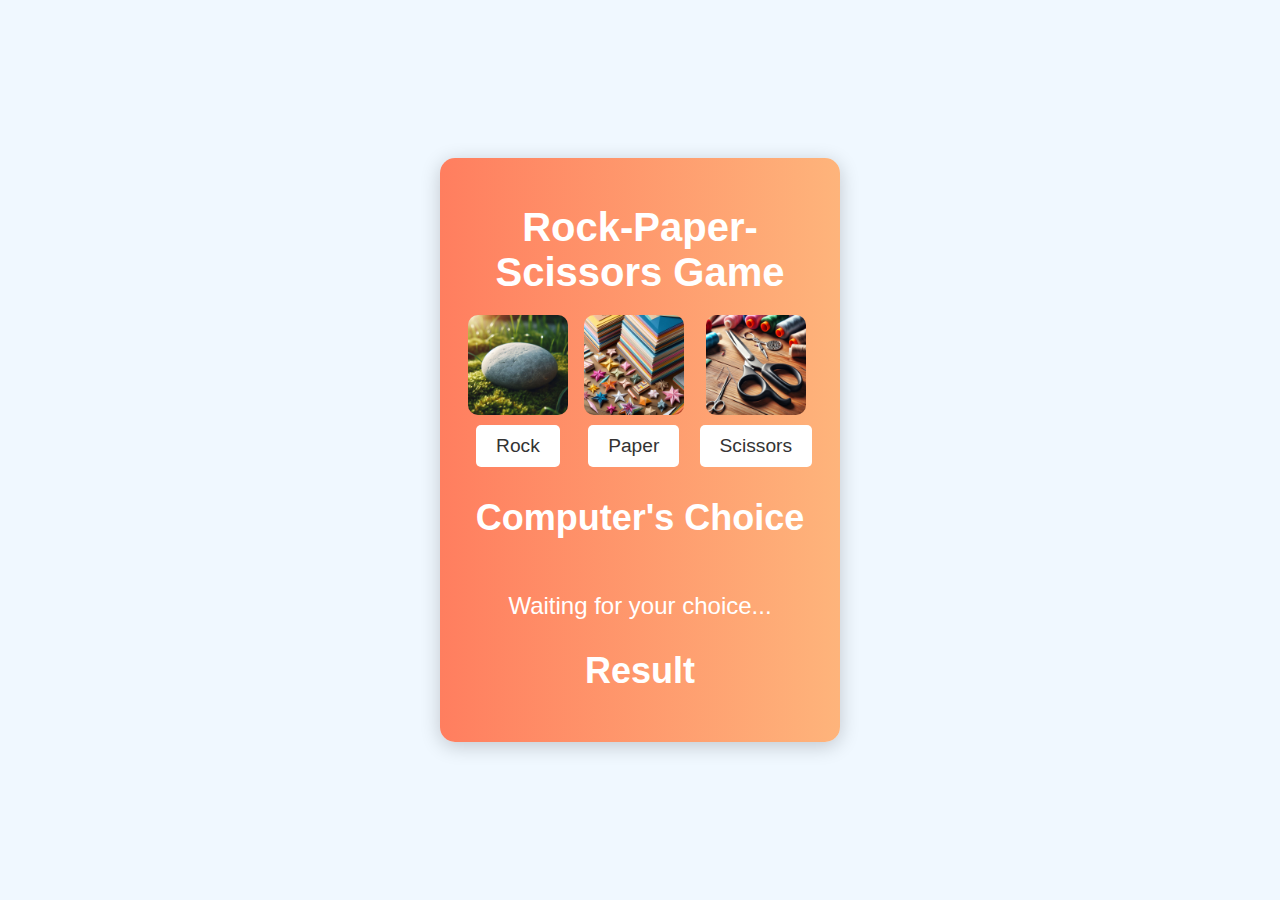
==== src/main/resources/static/index.html @ 53f6a462 "Initial commit" ====
<!-- Definiert den Dokumenttyp und legt die Sprache fest -->
<!-- Определяет тип документа и язык -->
<!DOCTYPE html>
<html lang="en">
<head>
    <!-- Definiert den Zeichensatz für die Seite -->
    <!-- Определяет кодировку символов для страницы -->
    <meta charset="UTF-8">

    <!-- Stellt sicher, dass die Seite auf verschiedenen Geräten korrekt skaliert wird -->
    <!-- Обеспечивает правильное масштабирование страницы на разных устройствах -->
    <meta name="viewport" content="width=device-width, initial-scale=1.0">

    <!-- Titel der Webseite, der im Browser angezeigt wird -->
    <!-- Заголовок веб-страницы, отображаемый в браузере -->
    <title>Rock-Paper-Scissors Game</title>

    <!-- Verknüpft das externe CSS-Stylesheet mit der HTML-Seite -->
    <!-- Связывает внешний CSS-стиль с HTML-страницей -->
    <link rel="stylesheet" href="style.css">
</head>
<body>

<!-- Hauptcontainer, der das gesamte Spiel enthält -->
<!-- Основной контейнер, содержащий всю игру -->
<div class="container">
    <!-- Überschrift des Spiels -->
    <!-- Заголовок игры -->
    <h1>Rock-Paper-Scissors Game</h1>

    <!-- Bereich für die Auswahlmöglichkeiten (Schere, Stein, Papier) -->
    <!-- Область для выбора (Камень, Ножницы, Бумага) -->
    <div class="choices">
        <!-- Auswahl für "Rock" mit Bild und Button -->
        <!-- Выбор "Камень" с изображением и кнопкой -->
        <div class="choice" id="rock">
            <img src="images/rock.jpeg" alt="Rock">
            <button onclick="playGame('rock')">Rock</button>
        </div>

        <!-- Auswahl für "Paper" mit Bild und Button -->
        <!-- Выбор "Бумага" с изображением и кнопкой -->
        <div class="choice" id="paper">
            <img src="images/paper.jpeg" alt="Paper">
            <button onclick="playGame('paper')">Paper</button>
        </div>

        <!-- Auswahl für "Scissors" mit Bild und Button -->
        <!-- Выбор "Ножницы" с изображением и кнопкой -->
        <div class="choice" id="scissors">
            <img src="images/scissors.jpeg" alt="Scissors">
            <button onclick="playGame('scissors')">Scissors</button>
        </div>
    </div>

    <!-- Bereich, der die Auswahl des Computers anzeigt -->
    <!-- Область, отображающая выбор компьютера -->
    <div class="computer-choice">
        <h2>Computer's Choice</h2>

        <!-- Container für die Animation der Computer-Auswahl -->
        <!-- Контейнер для анимации выбора компьютера -->
        <div id="animationContainer">
            <img id="computerImageRock" src="images/rock.jpeg" alt="Rock" class="computerImage" style="display: none;">
            <img id="computerImagePaper" src="images/paper.jpeg" alt="Paper" class="computerImage" style="display: none;">
            <img id="computerImageScissors" src="images/scissors.jpeg" alt="Scissors" class="computerImage" style="display: none;">
        </div>

        <!-- Text, der die Auswahl des Computers anzeigt -->
        <!-- Текст, отображающий выбор компьютера -->
        <p id="computerChoiceText">Waiting for your choice...</p>
    </div>

    <!-- Bereich, in dem das Ergebnis des Spiels angezeigt wird -->
    <!-- Область, где отображается результат игры -->
    <div class="result">
        <h2>Result</h2>

        <!-- Dynamischer Text, der das Spielergebnis zeigt -->
        <!-- Динамический текст, отображающий результат игры -->
        <p id="resultText"></p>
    </div>
</div>

<!-- Verknüpfung zum JavaScript-Skript, das die Logik des Spiels steuert -->
<!-- Связь с JavaScript-скриптом, управляющим логикой игры -->
<script src="script.js"></script>

</body>
</html>
---- src/main/resources/static/style.css ----
/* Stellt sicher, dass der Body die volle Höhe des Bildschirms einnimmt */
/* Обеспечивает полную высоту тела страницы */
html, body {
    height: 100%; /* Ensure full height for the body */
    margin: 0; /* Remove default margins */
}

/* Definiert allgemeine Stile für den Body, inklusive Hintergrundfarbe, Schriftart und Zentrierung des Inhalts */
/* Определяет общие стили для тела страницы, включая цвет фона, шрифт и центрирование содержимого */
body {
    background-color: #f0f8ff;
    font-family: 'Arial', sans-serif;
    display: flex;
    justify-content: center;
    align-items: center;
    height: 100vh;
}

/* Stellt das Container-Layout ein, passt Größe an Bildschirm an, sorgt für Scrollbarkeit bei Bedarf */
/* Устанавливает оформление контейнера, подстраивает размер под экран, обеспечивает прокрутку при необходимости */
.container {
    width: 90%; /* Adjust width to fit different screen sizes */
    max-width: 400px; /* Maximum width */
    height: auto; /* Automatic height */
    max-height: 90vh; /* Maximum height to fit within the viewport */
    overflow-y: auto; /* Enable vertical scrolling */
    overflow-x: hidden; /* Prevent horizontal overflow */
    text-align: center;
    border-radius: 15px;
    padding: 20px;
    box-shadow: 0 4px 20px rgba(0, 0, 0, 0.2);
    background: linear-gradient(to right, #ff7e5f, #feb47b);
    color: #fff;
    box-sizing: border-box; /* Include padding in width/height */
}

/* Stellt die Stilgröße und den Abstand der Überschrift ein */
/* Определяет размер стиля заголовка и отступы */
h1 {
    font-size: 2.5em;
    margin-bottom: 20px;
}

/* Erstellt flexibles Layout für die Auswahl von Optionen */
/* Создает гибкую компоновку для выбора опций */
.choices {
    display: flex;
    justify-content: space-around;
    margin-bottom: 30px;
}

/* Stellt das Layout für jede Auswahloption ein */
/* Определяет оформление для каждого варианта выбора */
.choice {
    text-align: center;
    display: flex;
    flex-direction: column;
    align-items: center;
}

/* Stellt die Größe und das Aussehen der Bilder für die Optionen ein */
/* Устанавливает размер и вид изображений для опций */
.choice img {
    width: 100px; /* Image size */
    height: 100px; /* Image size */
    margin-bottom: 10px;
    border-radius: 10px;
}

/* Stellt das Aussehen der Buttons ein, inklusive Hintergrundfarbe, Schriftgröße und Interaktionen */
/* Определяет внешний вид кнопок, включая цвет фона, размер шрифта и взаимодействия */
.choice button {
    padding: 10px 20px;
    font-size: 1.2em;
    background-color: #fff;
    color: #333;
    border: none;
    border-radius: 5px;
    cursor: pointer;
    transition: background-color 0.3s, transform 0.3s;
}

/* Ändert den Stil der Buttons bei Hover-Effekten */
/* Меняет стиль кнопок при наведении */
.choice button:hover {
    background-color: #ffcc00;
    transform: scale(1.1);
}

/* Definiert das Aussehen des Computertextes für die Auswahl */
/* Определяет внешний вид текста с выбором компьютера */
.computer-choice {
    margin-top: 20px;
    font-size: 1.5em;
}

/* Stellt das Layout des Animationscontainers ein */
/* Устанавливает оформление контейнера с анимацией */
#animationContainer {
    display: flex;
    justify-content: center;
    align-items: center;
    margin: 20px 0;
}

/* Stellt die anfänglichen Stile für das Bild des Computers ein (versteckt und undurchsichtig) */
/* Определяет начальные стили для изображения компьютера (скрыто и не видно) */
.computerImage {
    width: 120px; /* Computer image size */
    height: 120px; /* Computer image size */
    display: none; /* Hidden by default */
    opacity: 0; /* Initial opacity */
    transition: opacity 0.5s ease-in-out; /* Smooth transition */
}

/* Stellt das Layout und den Abstand für die Anzeige des Ergebnisses ein */
/* Определяет компоновку и отступ для отображения результата */
.result {
    margin-top: 20px;
    font-size: 1.5em;
}

/* Stellt das Aussehen des Textes für das Ergebnis ein */
/* Определяет внешний вид текста для результата */
#resultText {
    font-weight: bold;
}
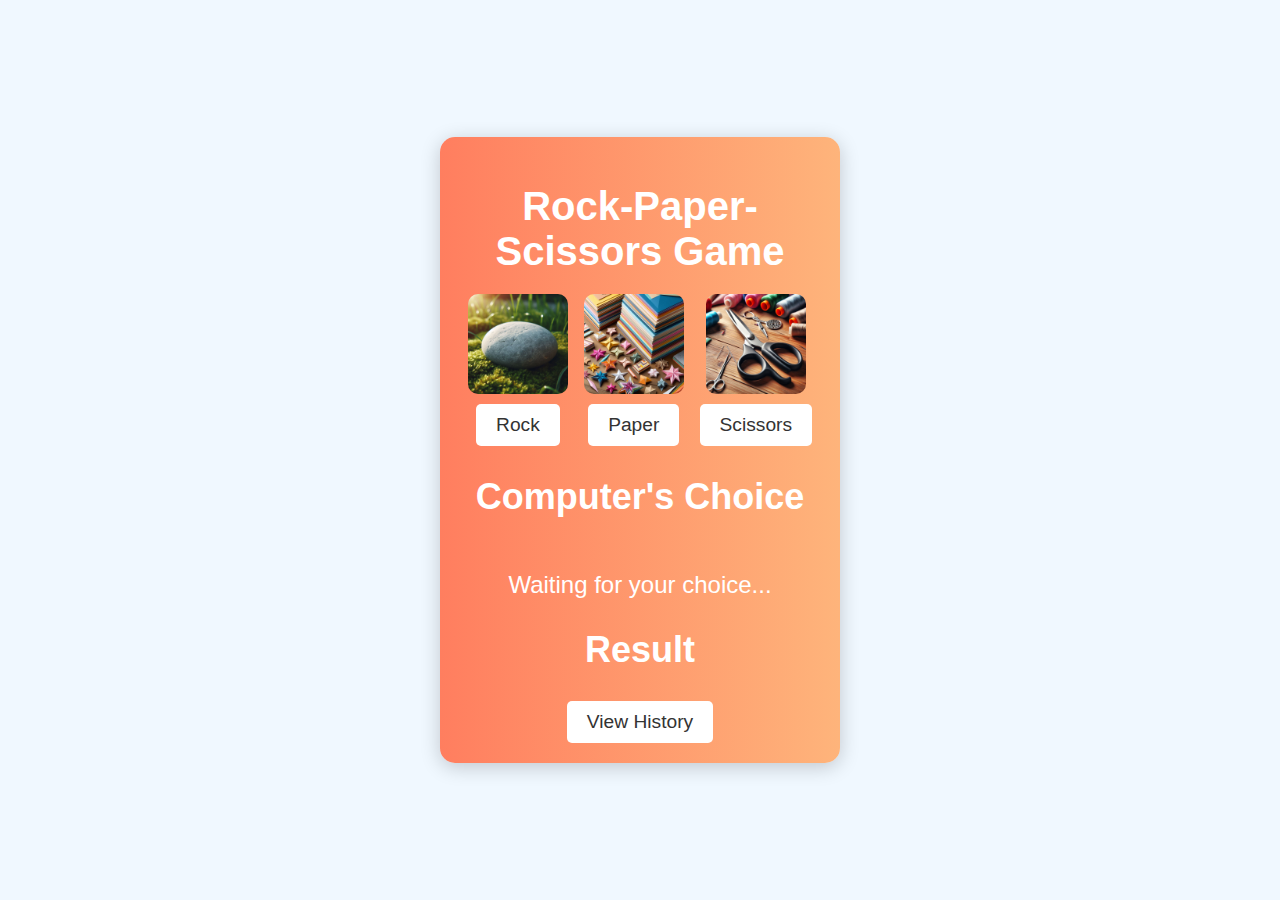
==== commit 6bd2672f: "Hi" ====
--- a/src/main/resources/static/index.html
+++ b/src/main/resources/static/index.html
@@ -1,89 +1,51 @@
-<!-- Definiert den Dokumenttyp und legt die Sprache fest -->
-<!-- Определяет тип документа и язык -->
 <!DOCTYPE html>
 <html lang="en">
 <head>
-    <!-- Definiert den Zeichensatz für die Seite -->
-    <!-- Определяет кодировку символов для страницы -->
     <meta charset="UTF-8">
-
-    <!-- Stellt sicher, dass die Seite auf verschiedenen Geräten korrekt skaliert wird -->
-    <!-- Обеспечивает правильное масштабирование страницы на разных устройствах -->
     <meta name="viewport" content="width=device-width, initial-scale=1.0">
-
-    <!-- Titel der Webseite, der im Browser angezeigt wird -->
-    <!-- Заголовок веб-страницы, отображаемый в браузере -->
     <title>Rock-Paper-Scissors Game</title>
-
-    <!-- Verknüpft das externe CSS-Stylesheet mit der HTML-Seite -->
-    <!-- Связывает внешний CSS-стиль с HTML-страницей -->
     <link rel="stylesheet" href="style.css">
 </head>
 <body>
 
-<!-- Hauptcontainer, der das gesamte Spiel enthält -->
-<!-- Основной контейнер, содержащий всю игру -->
 <div class="container">
-    <!-- Überschrift des Spiels -->
-    <!-- Заголовок игры -->
     <h1>Rock-Paper-Scissors Game</h1>
 
-    <!-- Bereich für die Auswahlmöglichkeiten (Schere, Stein, Papier) -->
-    <!-- Область для выбора (Камень, Ножницы, Бумага) -->
     <div class="choices">
-        <!-- Auswahl für "Rock" mit Bild und Button -->
-        <!-- Выбор "Камень" с изображением и кнопкой -->
         <div class="choice" id="rock">
             <img src="images/rock.jpeg" alt="Rock">
             <button onclick="playGame('rock')">Rock</button>
         </div>
-
-        <!-- Auswahl für "Paper" mit Bild und Button -->
-        <!-- Выбор "Бумага" с изображением и кнопкой -->
         <div class="choice" id="paper">
             <img src="images/paper.jpeg" alt="Paper">
             <button onclick="playGame('paper')">Paper</button>
         </div>
-
-        <!-- Auswahl für "Scissors" mit Bild und Button -->
-        <!-- Выбор "Ножницы" с изображением и кнопкой -->
         <div class="choice" id="scissors">
             <img src="images/scissors.jpeg" alt="Scissors">
             <button onclick="playGame('scissors')">Scissors</button>
         </div>
     </div>
 
-    <!-- Bereich, der die Auswahl des Computers anzeigt -->
-    <!-- Область, отображающая выбор компьютера -->
     <div class="computer-choice">
         <h2>Computer's Choice</h2>
-
-        <!-- Container für die Animation der Computer-Auswahl -->
-        <!-- Контейнер для анимации выбора компьютера -->
         <div id="animationContainer">
             <img id="computerImageRock" src="images/rock.jpeg" alt="Rock" class="computerImage" style="display: none;">
             <img id="computerImagePaper" src="images/paper.jpeg" alt="Paper" class="computerImage" style="display: none;">
             <img id="computerImageScissors" src="images/scissors.jpeg" alt="Scissors" class="computerImage" style="display: none;">
         </div>
-
-        <!-- Text, der die Auswahl des Computers anzeigt -->
-        <!-- Текст, отображающий выбор компьютера -->
         <p id="computerChoiceText">Waiting for your choice...</p>
     </div>
 
-    <!-- Bereich, in dem das Ergebnis des Spiels angezeigt wird -->
-    <!-- Область, где отображается результат игры -->
     <div class="result">
         <h2>Result</h2>
+        <p id="resultText"></p>
+    </div>
 
-        <!-- Dynamischer Text, der das Spielergebnis zeigt -->
-        <!-- Динамический текст, отображающий результат игры -->
-        <p id="resultText"></p>
+    <div class="choice" id="view-history">
+        <button onclick="window.location.href='historyHTML.html'">View History</button>
     </div>
 </div>
 
-<!-- Verknüpfung zum JavaScript-Skript, das die Logik des Spiels steuert -->
-<!-- Связь с JavaScript-скриптом, управляющим логикой игры -->
 <script src="script.js"></script>
 
 </body>
--- a/src/main/resources/static/style.css
+++ b/src/main/resources/static/style.css
@@ -1,127 +1,113 @@
-/* Stellt sicher, dass der Body die volle Höhe des Bildschirms einnimmt */
-/* Обеспечивает полную высоту тела страницы */
+/* Обеспечивает полную высоту страницы */
 html, body {
     height: 100%; /* Ensure full height for the body */
     margin: 0; /* Remove default margins */
 }
 
-/* Definiert allgemeine Stile für den Body, inklusive Hintergrundfarbe, Schriftart und Zentrierung des Inhalts */
 /* Определяет общие стили для тела страницы, включая цвет фона, шрифт и центрирование содержимого */
 body {
-    background-color: #f0f8ff;
-    font-family: 'Arial', sans-serif;
-    display: flex;
-    justify-content: center;
-    align-items: center;
-    height: 100vh;
+    background-color: #f0f8ff; /* Цвет фона */
+    font-family: 'Arial', sans-serif; /* Шрифт */
+    display: flex; /* Flexbox для центрирования */
+    justify-content: center; /* Центрирование по горизонтали */
+    align-items: center; /* Центрирование по вертикали */
+    height: 100vh; /* Высота на весь экран */
 }
 
-/* Stellt das Container-Layout ein, passt Größe an Bildschirm an, sorgt für Scrollbarkeit bei Bedarf */
 /* Устанавливает оформление контейнера, подстраивает размер под экран, обеспечивает прокрутку при необходимости */
 .container {
-    width: 90%; /* Adjust width to fit different screen sizes */
-    max-width: 400px; /* Maximum width */
-    height: auto; /* Automatic height */
-    max-height: 90vh; /* Maximum height to fit within the viewport */
-    overflow-y: auto; /* Enable vertical scrolling */
-    overflow-x: hidden; /* Prevent horizontal overflow */
-    text-align: center;
-    border-radius: 15px;
-    padding: 20px;
-    box-shadow: 0 4px 20px rgba(0, 0, 0, 0.2);
-    background: linear-gradient(to right, #ff7e5f, #feb47b);
-    color: #fff;
-    box-sizing: border-box; /* Include padding in width/height */
+    width: 90%; /* Ширина контейнера */
+    max-width: 400px; /* Максимальная ширина */
+    height: auto; /* Автоматическая высота */
+    max-height: 90vh; /* Максимальная высота для экрана */
+    overflow-y: auto; /* Вертикальная прокрутка */
+    overflow-x: hidden; /* Запрет горизонтальной прокрутки */
+    text-align: center; /* Центрирование текста */
+    border-radius: 15px; /* Закругленные углы */
+    padding: 20px; /* Отступы */
+    box-shadow: 0 4px 20px rgba(0, 0, 0, 0.2); /* Тень контейнера */
+    background: linear-gradient(to right, #ff7e5f, #feb47b); /* Градиент фона */
+    color: #fff; /* Цвет текста */
+    box-sizing: border-box; /* Учет отступов в ширине/высоте */
 }
 
-/* Stellt die Stilgröße und den Abstand der Überschrift ein */
 /* Определяет размер стиля заголовка и отступы */
 h1 {
-    font-size: 2.5em;
-    margin-bottom: 20px;
+    font-size: 2.5em; /* Размер шрифта заголовка */
+    margin-bottom: 20px; /* Отступ снизу */
 }
 
-/* Erstellt flexibles Layout für die Auswahl von Optionen */
 /* Создает гибкую компоновку для выбора опций */
 .choices {
-    display: flex;
-    justify-content: space-around;
-    margin-bottom: 30px;
+    display: flex; /* Flexbox для выбора */
+    justify-content: space-around; /* Пространство между элементами */
+    margin-bottom: 30px; /* Отступ снизу */
 }
 
-/* Stellt das Layout für jede Auswahloption ein */
 /* Определяет оформление для каждого варианта выбора */
 .choice {
-    text-align: center;
-    display: flex;
-    flex-direction: column;
-    align-items: center;
+    text-align: center; /* Центрирование текста внутри выбора */
+    display: flex; /* Flexbox для расположения элементов */
+    flex-direction: column; /* Вертикальное расположение */
+    align-items: center; /* Центрирование элементов */
 }
 
-/* Stellt die Größe und das Aussehen der Bilder für die Optionen ein */
 /* Устанавливает размер и вид изображений для опций */
 .choice img {
-    width: 100px; /* Image size */
-    height: 100px; /* Image size */
-    margin-bottom: 10px;
-    border-radius: 10px;
+    width: 100px; /* Размер изображения */
+    height: 100px; /* Размер изображения */
+    margin-bottom: 10px; /* Отступ снизу */
+    border-radius: 10px; /* Закругленные углы для изображений */
 }
 
-/* Stellt das Aussehen der Buttons ein, inklusive Hintergrundfarbe, Schriftgröße und Interaktionen */
 /* Определяет внешний вид кнопок, включая цвет фона, размер шрифта и взаимодействия */
 .choice button {
-    padding: 10px 20px;
-    font-size: 1.2em;
-    background-color: #fff;
-    color: #333;
-    border: none;
-    border-radius: 5px;
-    cursor: pointer;
-    transition: background-color 0.3s, transform 0.3s;
+    padding: 10px 20px; /* Отступы кнопки */
+    font-size: 1.2em; /* Размер шрифта кнопки */
+    background-color: #fff; /* Цвет фона кнопки */
+    color: #333; /* Цвет текста кнопки */
+    border: none; /* Без рамки */
+    border-radius: 5px; /* Закругленные углы кнопки */
+    cursor: pointer; /* Курсор в виде указателя */
+    transition: background-color 0.3s, transform 0.3s; /* Плавный переход при наведении */
 }
 
-/* Ändert den Stil der Buttons bei Hover-Effekten */
 /* Меняет стиль кнопок при наведении */
 .choice button:hover {
-    background-color: #ffcc00;
-    transform: scale(1.1);
+    background-color: #ffcc00; /* Цвет фона при наведении */
+    transform: scale(1.1); /* Увеличение кнопки при наведении */
 }
 
-/* Definiert das Aussehen des Computertextes für die Auswahl */
 /* Определяет внешний вид текста с выбором компьютера */
 .computer-choice {
-    margin-top: 20px;
-    font-size: 1.5em;
+    margin-top: 20px; /* Отступ сверху */
+    font-size: 1.5em; /* Размер шрифта */
 }
 
-/* Stellt das Layout des Animationscontainers ein */
 /* Устанавливает оформление контейнера с анимацией */
 #animationContainer {
-    display: flex;
-    justify-content: center;
-    align-items: center;
-    margin: 20px 0;
+    display: flex; /* Flexbox для контейнера анимации */
+    justify-content: center; /* Центрирование по горизонтали */
+    align-items: center; /* Центрирование по вертикали */
+    margin: 20px 0; /* Отступы сверху и снизу */
 }
 
-/* Stellt die anfänglichen Stile für das Bild des Computers ein (versteckt und undurchsichtig) */
 /* Определяет начальные стили для изображения компьютера (скрыто и не видно) */
 .computerImage {
-    width: 120px; /* Computer image size */
-    height: 120px; /* Computer image size */
-    display: none; /* Hidden by default */
-    opacity: 0; /* Initial opacity */
-    transition: opacity 0.5s ease-in-out; /* Smooth transition */
+    width: 120px; /* Размер изображения компьютера */
+    height: 120px; /* Размер изображения компьютера */
+    display: none; /* Скрыто по умолчанию */
+    opacity: 0; /* Начальная непрозрачность */
+    transition: opacity 0.5s ease-in-out; /* Плавный переход */
 }
 
-/* Stellt das Layout und den Abstand für die Anzeige des Ergebnisses ein */
 /* Определяет компоновку и отступ для отображения результата */
 .result {
-    margin-top: 20px;
-    font-size: 1.5em;
+    margin-top: 20px; /* Отступ сверху */
+    font-size: 1.5em; /* Размер шрифта результата */
 }
 
-/* Stellt das Aussehen des Textes für das Ergebnis ein */
 /* Определяет внешний вид текста для результата */
 #resultText {
-    font-weight: bold;
+    font-weight: bold; /* Жирный шрифт */
 }
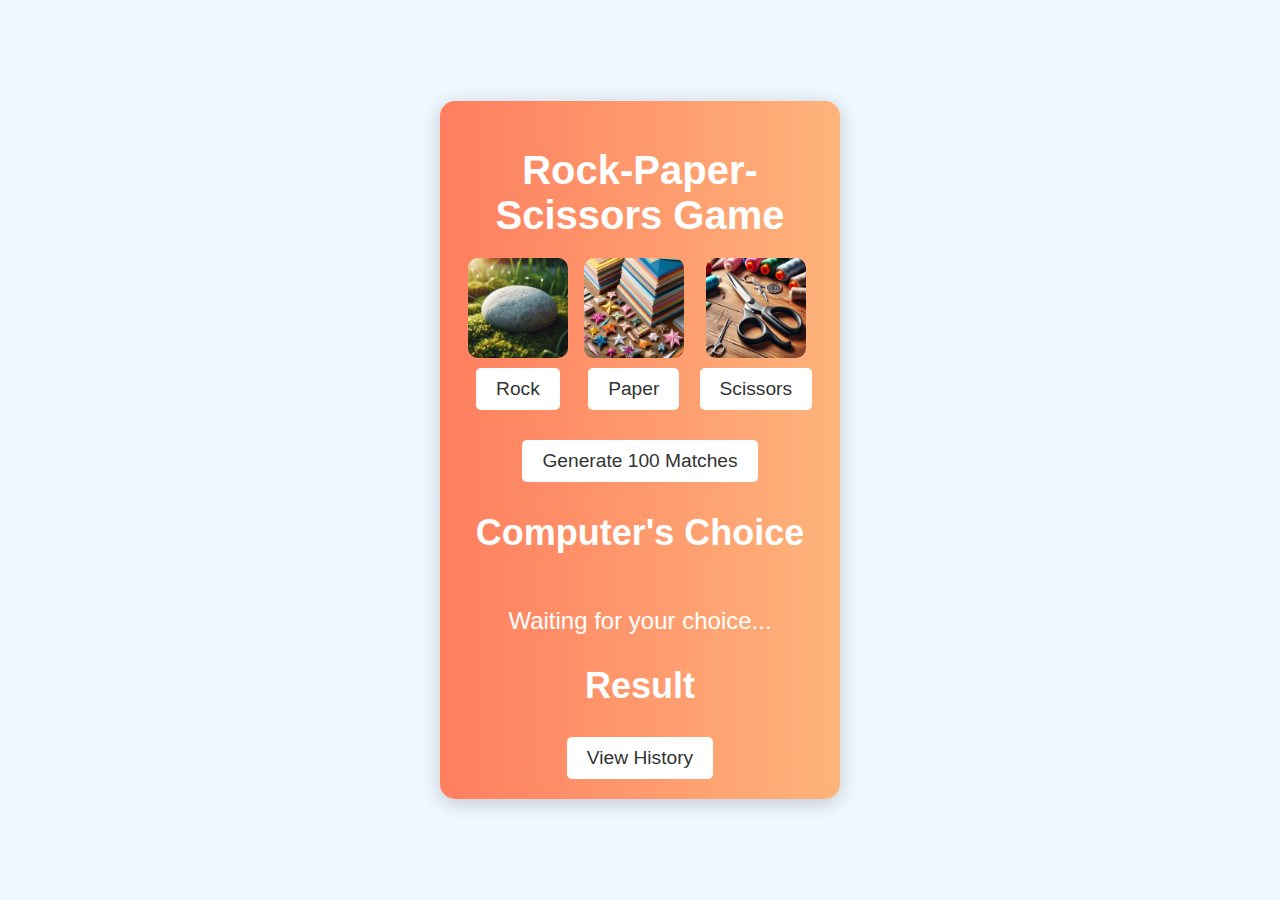
==== commit b88593f1: "Hi" ====
--- a/src/main/resources/static/index.html
+++ b/src/main/resources/static/index.html
@@ -26,6 +26,13 @@
         </div>
     </div>
 
+    <div class="choice" id="generate-100-matches">
+        <button onclick="generate100Matches()">Generate 100 Matches</button>
+    </div>
+
+    <!-- Элемент для отображения результата -->
+    <div id="resultMessage" style="display: none; margin-top: 10px; color: #4CAF50; transition: opacity 0.5s ease;"></div>
+
     <div class="computer-choice">
         <h2>Computer's Choice</h2>
         <div id="animationContainer">
--- a/src/main/resources/static/style.css
+++ b/src/main/resources/static/style.css
@@ -111,3 +111,84 @@
 #resultText {
     font-weight: bold; /* Жирный шрифт */
 }
+/* Стиль для модального окна */
+.modal {
+    display: none;
+    position: fixed;
+    z-index: 1000;
+    left: 0;
+    top: 0;
+    width: 100%;
+    height: 100%;
+    background-color: rgba(0, 0, 0, 0.5);
+    justify-content: center;
+    align-items: center;
+}
+
+.modal-content {
+    background-color: white;
+    padding: 20px;
+    border-radius: 8px;
+    width: 50%;
+    max-width: 600px;
+    box-shadow: 0 4px 8px rgba(0, 0, 0, 0.1);
+    position: relative;
+    text-align: left;
+}
+
+.modal-content h2 {
+    text-align: center;
+    color: black;
+    margin-bottom: 20px;
+}
+
+.modal-content table {
+    width: 100%;
+    border-collapse: collapse;
+}
+
+.modal-content th, .modal-content td {
+    padding: 12px 15px;
+    border-bottom: 1px solid gray;
+}
+
+.modal-content th {
+    background-color: blue;
+    color: white;
+    text-align: left;
+}
+
+.modal-content td {
+    background-color: lightgray;
+}
+
+.close {
+    position: absolute;
+    top: 10px;
+    right: 20px;
+    color: black;
+    font-size: 24px;
+    cursor: pointer;
+}
+
+.close:hover {
+    color: red;
+}
+.generate-button {
+    padding: 10px 20px; /* Отступы кнопки */
+    font-size: 1.2em; /* Размер шрифта кнопки */
+    background-color: #fff; /* Цвет фона кнопки */
+    color: #333; /* Цвет текста кнопки */
+    border: none; /* Без рамки */
+    border-radius: 5px; /* Закругленные углы кнопки */
+    cursor: pointer; /* Курсор в виде указателя */
+    transition: background-color 0.3s, transform 0.3s; /* Плавный переход при наведении */
+    margin-top: 20px; /* Отступ сверху */
+}
+
+/* Меняет стиль кнопок при наведении */
+.generate-button:hover {
+    background-color: #ffcc00; /* Цвет фона при наведении */
+    transform: scale(1.1); /* Увеличение кнопки при наведении */
+}
+
